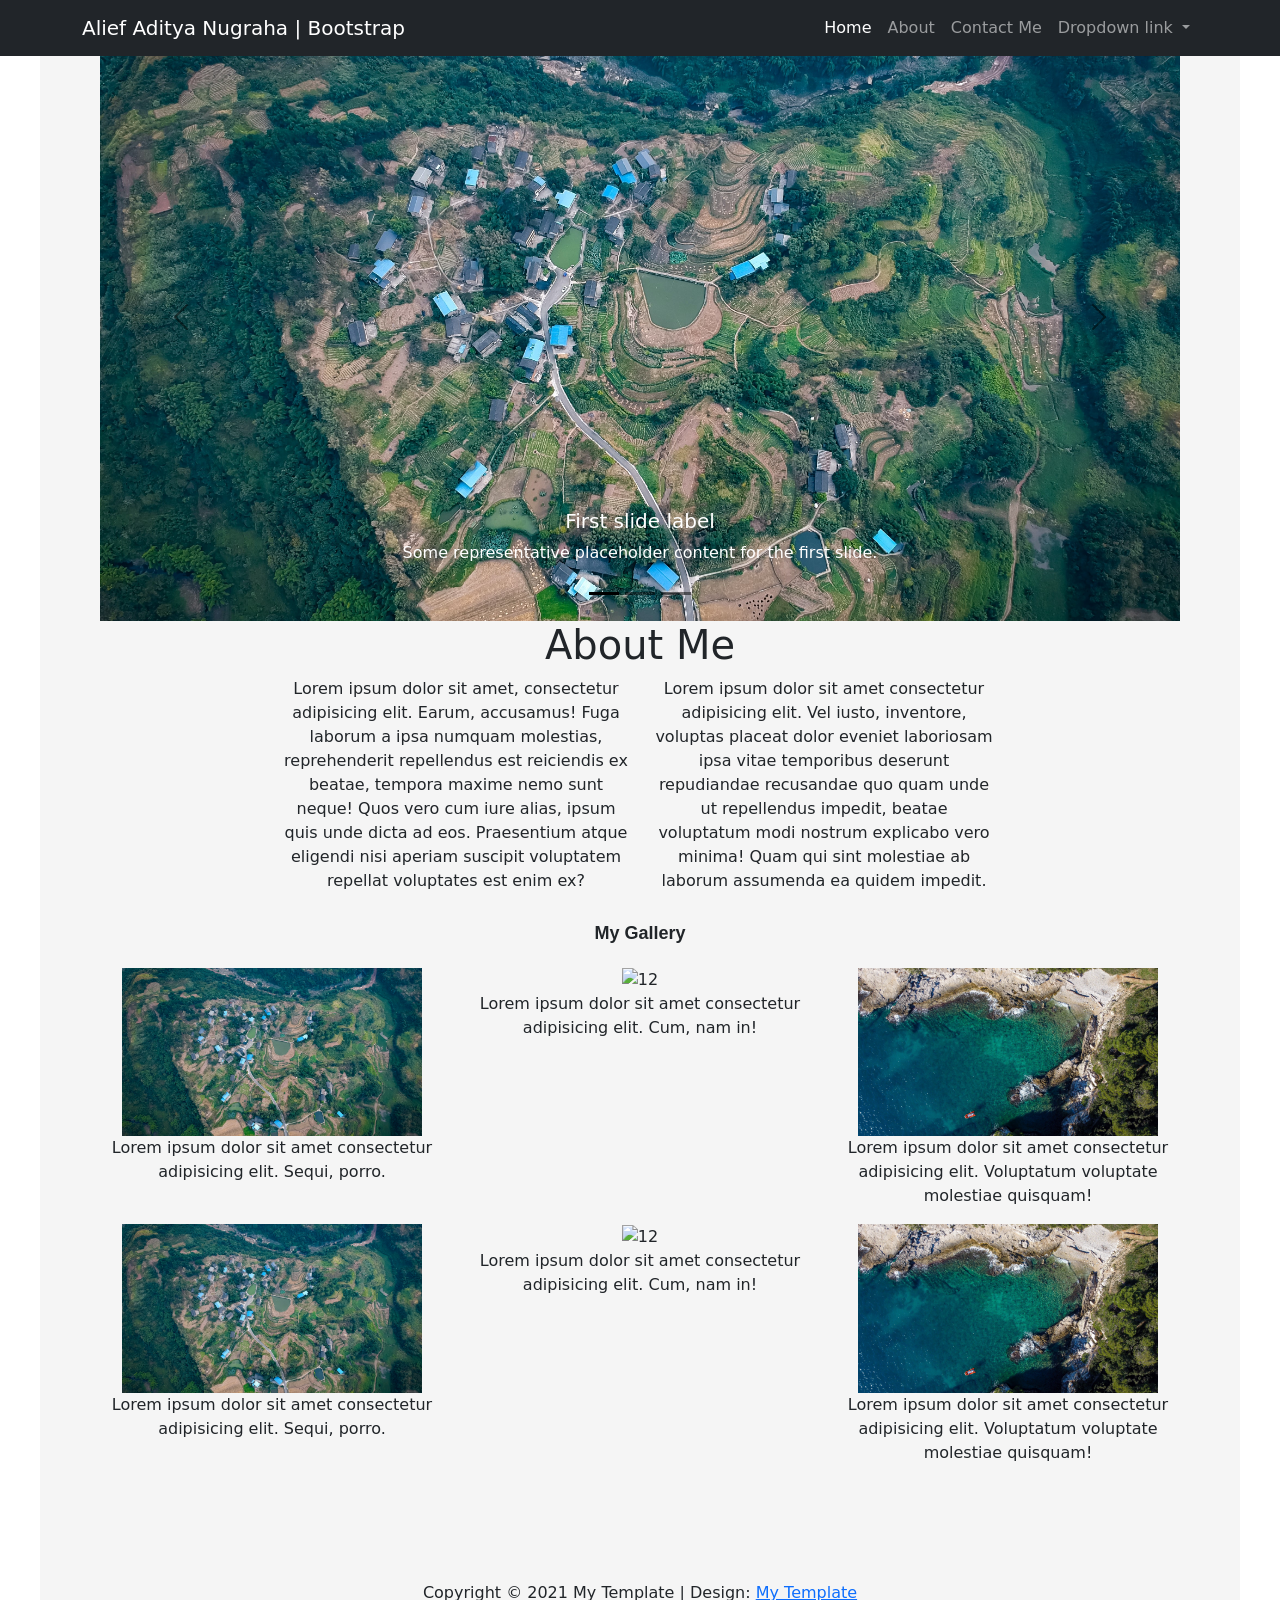
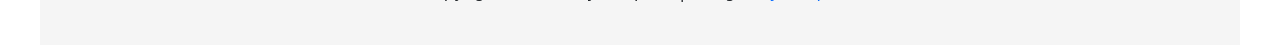
==== index.html @ 763671d0 "ubah nama html" ====
<!DOCTYPE html>
<html lang="en">
<head>
    <meta charset="UTF-8">
    <meta http-equiv="X-UA-Compatible" content="IE=edge">
    <meta name="viewport" content="width=device-width, initial-scale=1.0">
    <link href="https://cdn.jsdelivr.net/npm/bootstrap@5.0.0-beta2/dist/css/bootstrap.min.css" rel="stylesheet" integrity="sha384-BmbxuPwQa2lc/FVzBcNJ7UAyJxM6wuqIj61tLrc4wSX0szH/Ev+nYRRuWlolflfl" crossorigin="anonymous">

    <title>Home | My Website</title>
</head>
<body id="home">

  

  
    <nav class="navbar navbar-expand-lg navbar-dark bg-dark fixed-top">
        <div class="container">
          <a class="navbar-brand" href="#">Alief Aditya Nugraha | Bootstrap</a>
          <button class="navbar-toggler" type="button" data-bs-toggle="collapse" data-bs-target="#navbarNavDropdown" aria-controls="navbarNavDropdown" aria-expanded="false" aria-label="Toggle navigation">
            <span class="navbar-toggler-icon"></span>
          </button>
          <div class="collapse navbar-collapse" id="navbarNavDropdown">
            <ul class="navbar-nav ms-auto">
              <li class="nav-item">
                <a class="nav-link active" aria-current="page" href="#home">Home</a>
              </li>
              <li class="nav-item">
                <a class="nav-link" href="aboutme.html">About</a>
              </li>
              <li class="nav-item">
                <a class="nav-link" href="contactme.html">Contact Me</a>
              </li>
              <li class="nav-item dropdown">
                <a class="nav-link dropdown-toggle" href="#" id="navbarDropdownMenuLink" role="button" data-bs-toggle="dropdown" aria-expanded="false">
                  Dropdown link
                </a>
                <ul class="dropdown-menu" aria-labelledby="navbarDropdownMenuLink">
                  <li><a class="dropdown-item" href="https://www.instagram.com/adityanugraha_05">My Instagram</a></li>
                  <li><a class="dropdown-item" href="#gallery">My Gallery</a></li>
                  <li><a class="dropdown-item" href="#">Something else here</a></li>
                </ul>
              </li>
            </ul>
          </div>
        </div>
      </nav>
      <div class="jumbotron2">
        <div class="container2">
      <div id="carouselExampleDark" class="carousel carousel-dark slide" data-bs-ride="carousel">
        <div class="carousel-indicators">
          <button type="button" data-bs-target="#carouselExampleDark" data-bs-slide-to="0" class="active" aria-current="true" aria-label="Slide 1"></button>
          <button type="button" data-bs-target="#carouselExampleDark" data-bs-slide-to="1" aria-label="Slide 2"></button>
          <button type="button" data-bs-target="#carouselExampleDark" data-bs-slide-to="2" aria-label="Slide 3"></button>
        </div>
        <div class="carousel-inner">
          <div class="carousel-item active" data-bs-interval="10000">
            <img src="image/Home1.jpg" class="d-block w-100 h-10" alt="..." >
            <div class="carousel-caption d-none d-md-block">
              <h5>First slide label</h5>
              <p>Some representative placeholder content for the first slide.</p>
            </div>
          </div>
          <div class="carousel-item" data-bs-interval="2000">
            <img src="image/Home12.jpg" class="d-block w-100 h-10" alt="..." >
            <div class="carousel-caption d-none d-md-block">
              <h5>Second slide label</h5>
              <p>Some representative placeholder content for the second slide.</p>
            </div>
          </div>
          <div class="carousel-item" data-bs-interval="200">
            <img src="image/Home123.jpg" class="d-block w-100 h-10" alt="..." >
            <div class="carousel-caption d-none d-md-block">
              <h5>Third slide label</h5>
              <p>Some representative placeholder content for the third slide.</p>
            </div>
          </div>
        </div>
        <button class="carousel-control-prev" type="button" data-bs-target="#carouselExampleDark"  data-bs-slide="prev">
          <span class="carousel-control-prev-icon" aria-hidden="true"></span>
          <span class="visually-hidden">Previous</span>
        </button>
        <button class="carousel-control-next" type="button" data-bs-target="#carouselExampleDark"  data-bs-slide="next">
          <span class="carousel-control-next-icon" aria-hidden="true"></span>
          <span class="visually-hidden">Next</span>
        </button>
      </div>
   
        <div class="text-center" id="about">
          <div class="col-xs">
            <h1>About Me</h1>
          </div>
        
  
      <div class="row justify-content-center">
          <div class="col-4 text-center">
            Lorem ipsum dolor sit amet, consectetur adipisicing elit. Earum, accusamus! Fuga laborum a ipsa numquam molestias, reprehenderit repellendus est reiciendis ex beatae, tempora maxime nemo sunt neque! Quos vero cum iure alias, ipsum quis unde dicta ad eos. Praesentium atque eligendi nisi aperiam suscipit voluptatem repellat voluptates est enim ex?
          
          </div>
          <div class="col-4 text-center">
          Lorem ipsum dolor sit amet consectetur adipisicing elit. Vel iusto, inventore, voluptas placeat dolor eveniet laboriosam ipsa vitae temporibus deserunt repudiandae recusandae quo quam unde ut repellendus impedit, beatae voluptatum modi nostrum explicabo vero minima! Quam qui sint molestiae ab laborum assumenda ea quidem impedit.
          </div>
        </div>
  
  
  
        <div class="text-center" id="gallery">
          <div class="col">
            <h1>My Gallery</h1>
          </div>
  
        </div>
        <div class="container1">
         
        <div class="row justify-content-center">
          <div class="col-4 text-center">
            <img src="image/Home1.jpg" alt="profile" width="300" margin="10px" >
            <p>Lorem ipsum dolor sit amet consectetur adipisicing elit. Sequi, porro.</p>
          </div>
          <div class="col-4 text-center" >
          <img src="image/Home12.jpg" alt="12" width="300">
          <p>Lorem ipsum dolor sit amet consectetur adipisicing elit. Cum, nam in!</p>
        </div>
        <div class="col-4 text-center" >
          <img src="image/Home123.jpg" alt="12" width="300">
          <p>Lorem ipsum dolor sit amet consectetur adipisicing elit. Voluptatum voluptate molestiae quisquam!</p>
        </div>
        </div>
      </div> 
  
    
  <div class="container1">
  <div class="row justify-content-center">
    <div class="col-4 text-center">
      <img src="image/Home1.jpg" alt="profile" width="300" margin="10px" >
      <p>Lorem ipsum dolor sit amet consectetur adipisicing elit. Sequi, porro.</p>
    </div>
    <div class="col-4 text-center" >
    <img src="image/Home12.jpg" alt="12" width="300">
    <p>Lorem ipsum dolor sit amet consectetur adipisicing elit. Cum, nam in!</p>
  </div>
  <div class="col-4 text-center" >
    <img src="image/Home123.jpg" alt="12" width="300">
    <p>Lorem ipsum dolor sit amet consectetur adipisicing elit. Voluptatum voluptate molestiae quisquam!</p>
  </div>
  </div>
</div> 

</div>
</div>




  

<!--My footer-->


<div class ="container4 ">
  <div class="text-center">
   <a>Copyright &copy; 2021 My Template 
          
          | Design: <a Copyright class= "bi bi-instagram " href="https://www.instagram.com/adityanugraha_05">My Template</a></a>
        </div>
  
</div> 
    </div>  
  
    <!---MY CSS-->
      <style>

          .body{
              height:2000rem;
          }

          
          

          .jumbotron2 text-center p{
            background-color: #f5f5f5 ;
            padding-top:40px;
          }
          .container2{
            
            margin-left:60px;
            margin-right:60px;
            padding-top:13px;
          }

          .jumbotron2 {
            background-color: #f5f5f5 ;
            margin-left:40px;
            margin-right:40px;
          }
          .carousel carousel-dark slide {
            width :20px;
            color :light;
          }
          .col h1 {
             font-family: "arial"; 
             font-weight: bold;
             font-size: 18px;
             padding-top:30px;
             padding-bottom:15px;
          }
          .text-center a {
            padding :40px 0px 40px 0px;
            margin-top: 20px;
            margin-bottom:17px;
            background-color: #0000;
          }

          .text-center ul {
            padding-bottom :40px;
            padding-top :100px;
            margin-top: 20px;
            margin-bottom:17px;
            background-color: #0000;
          }
          
          

          .carousel-inner h5{
            color:#fff;
          }
          .carousel-inner p{
            color:#fff;
          }
          .container4 {
            padding-top :100px;
            padding-bottom :40px;
          }
          
      </style>


      
        
    <script src="https://cdn.jsdelivr.net/npm/bootstrap@5.0.0-beta2/dist/js/bootstrap.bundle.min.js" integrity="sha384-b5kHyXgcpbZJO/tY9Ul7kGkf1S0CWuKcCD38l8YkeH8z8QjE0GmW1gYU5S9FOnJ0" crossorigin="anonymous"></script>

</body>
</html>
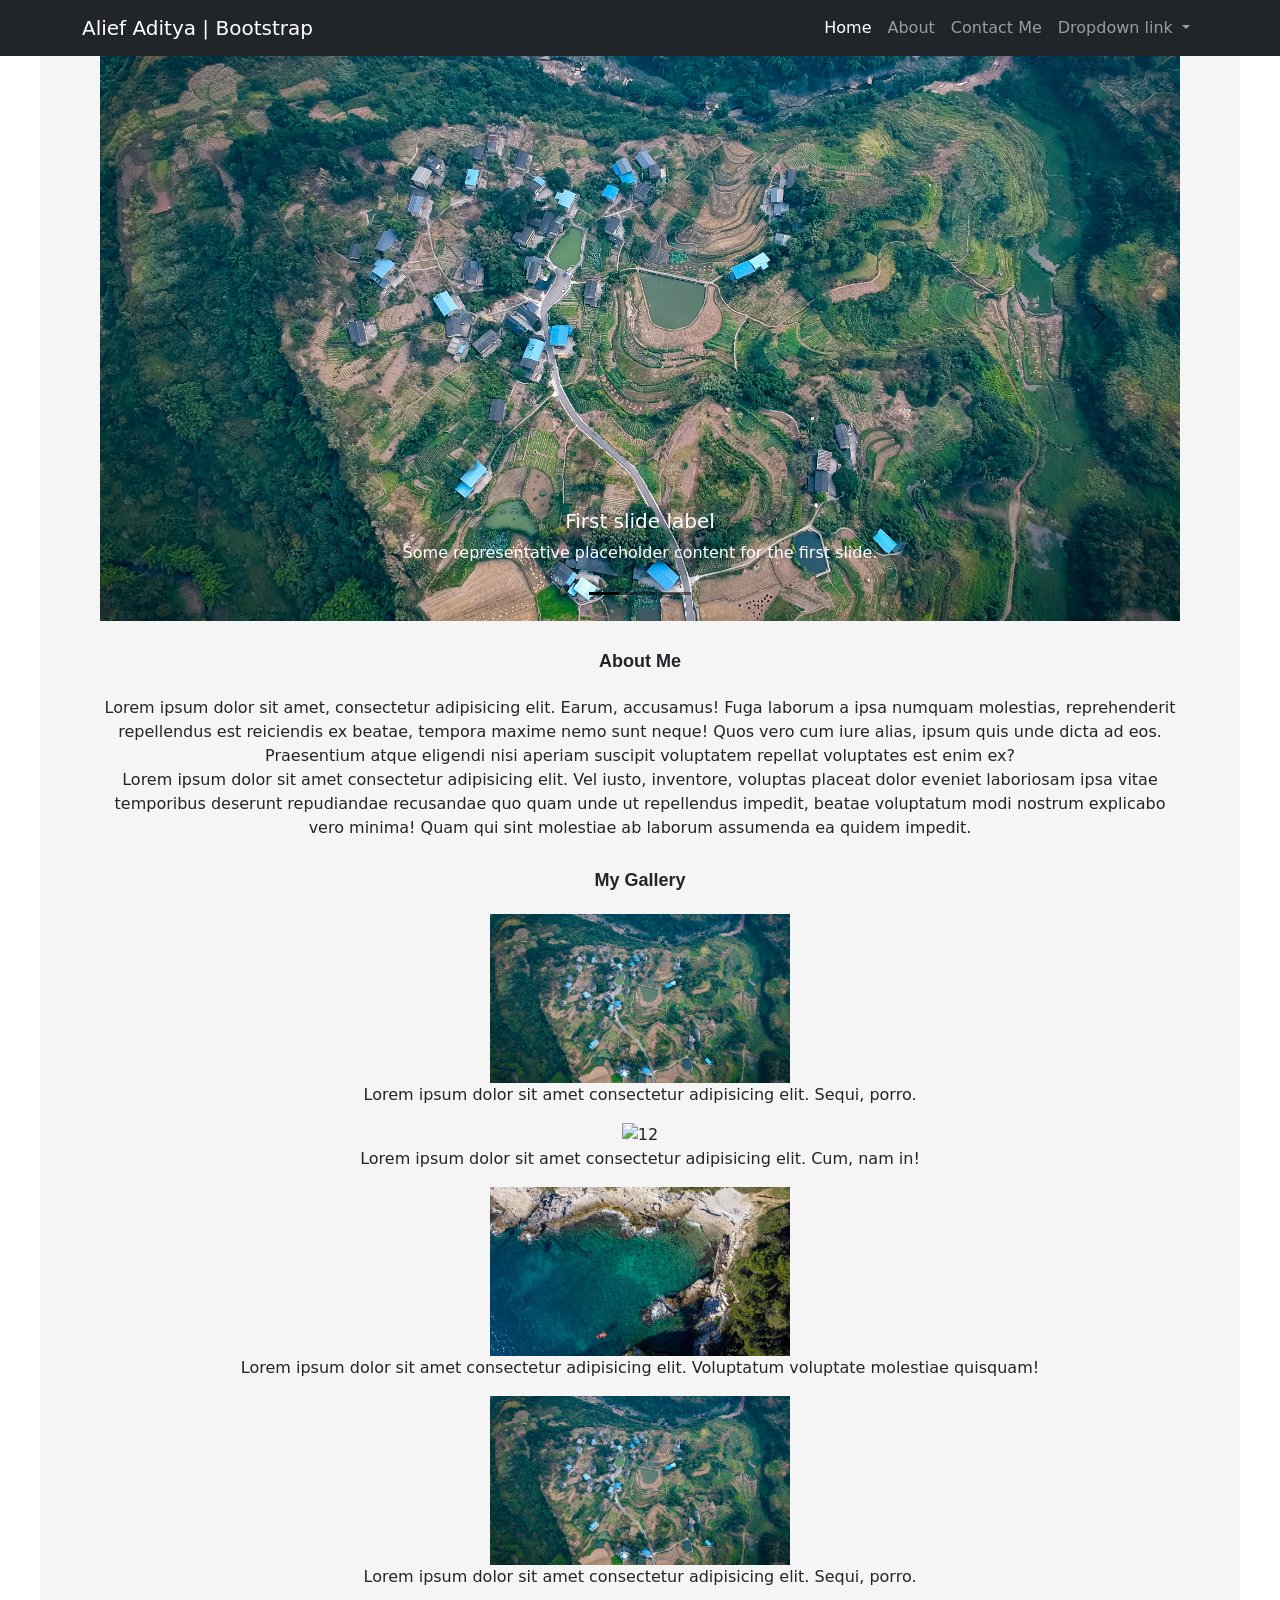
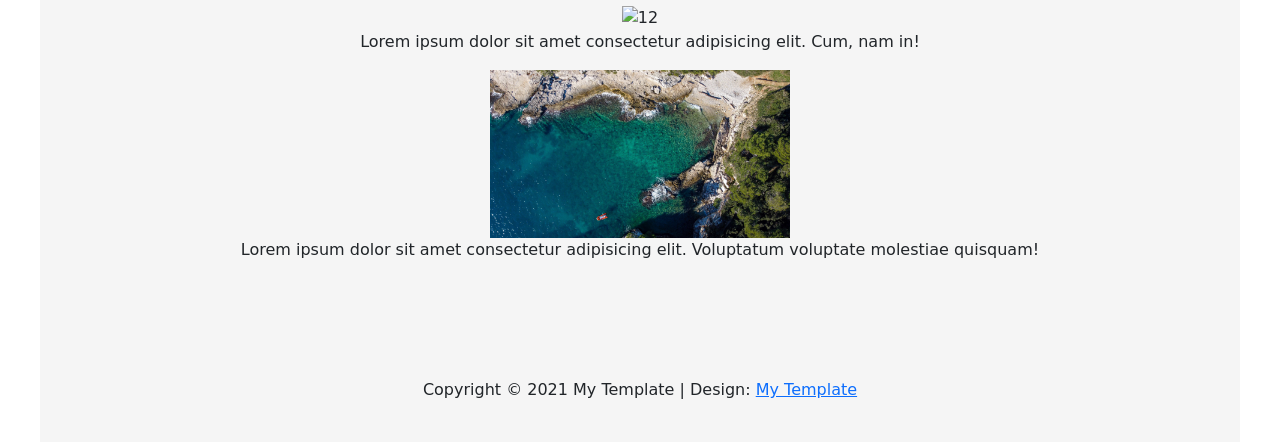
==== commit 70661b6c: "revisi1" ====
--- a/index.html
+++ b/index.html
@@ -15,7 +15,7 @@
   
     <nav class="navbar navbar-expand-lg navbar-dark bg-dark fixed-top">
         <div class="container">
-          <a class="navbar-brand" href="#">Alief Aditya Nugraha | Bootstrap</a>
+          <a class="navbar-brand" href="#">Alief Aditya | Bootstrap</a>
           <button class="navbar-toggler" type="button" data-bs-toggle="collapse" data-bs-target="#navbarNavDropdown" aria-controls="navbarNavDropdown" aria-expanded="false" aria-label="Toggle navigation">
             <span class="navbar-toggler-icon"></span>
           </button>
@@ -36,8 +36,8 @@
                 </a>
                 <ul class="dropdown-menu" aria-labelledby="navbarDropdownMenuLink">
                   <li><a class="dropdown-item" href="https://www.instagram.com/adityanugraha_05">My Instagram</a></li>
-                  <li><a class="dropdown-item" href="#gallery">My Gallery</a></li>
-                  <li><a class="dropdown-item" href="#">Something else here</a></li>
+                  <li><a class="dropdown-item" href="https://www.facebook.com">My Facebook</a></li>
+                  <li><a class="dropdown-item" href="https://www.twitter.com">My Twitter</a></li>
                 </ul>
               </li>
             </ul>
@@ -54,21 +54,21 @@
         </div>
         <div class="carousel-inner">
           <div class="carousel-item active" data-bs-interval="10000">
-            <img src="image/Home1.jpg" class="d-block w-100 h-10" alt="..." >
+            <img src="image/Home1.jpg" class="d-block w-100 h-10 img-fluid" alt="..." >
             <div class="carousel-caption d-none d-md-block">
               <h5>First slide label</h5>
               <p>Some representative placeholder content for the first slide.</p>
             </div>
           </div>
           <div class="carousel-item" data-bs-interval="2000">
-            <img src="image/Home12.jpg" class="d-block w-100 h-10" alt="..." >
+            <img src="image/Home12.jpg" class="d-block w-100 h-10 img-fluid" alt="..." >
             <div class="carousel-caption d-none d-md-block">
               <h5>Second slide label</h5>
               <p>Some representative placeholder content for the second slide.</p>
             </div>
           </div>
           <div class="carousel-item" data-bs-interval="200">
-            <img src="image/Home123.jpg" class="d-block w-100 h-10" alt="..." >
+            <img src="image/Home123.jpg" class="d-block w-100 h-10 img-fluid" alt="..." >
             <div class="carousel-caption d-none d-md-block">
               <h5>Third slide label</h5>
               <p>Some representative placeholder content for the third slide.</p>
@@ -86,17 +86,17 @@
       </div>
    
         <div class="text-center" id="about">
-          <div class="col-xs">
+          <div class="col">
             <h1>About Me</h1>
           </div>
         
   
       <div class="row justify-content-center">
-          <div class="col-4 text-center">
+          <div class="col-xs-sm-md-lg-xl-xxl text-center ">
             Lorem ipsum dolor sit amet, consectetur adipisicing elit. Earum, accusamus! Fuga laborum a ipsa numquam molestias, reprehenderit repellendus est reiciendis ex beatae, tempora maxime nemo sunt neque! Quos vero cum iure alias, ipsum quis unde dicta ad eos. Praesentium atque eligendi nisi aperiam suscipit voluptatem repellat voluptates est enim ex?
           
           </div>
-          <div class="col-4 text-center">
+          <div class="col-xs-sm-md-lg-xl-xxl text-center ">
           Lorem ipsum dolor sit amet consectetur adipisicing elit. Vel iusto, inventore, voluptas placeat dolor eveniet laboriosam ipsa vitae temporibus deserunt repudiandae recusandae quo quam unde ut repellendus impedit, beatae voluptatum modi nostrum explicabo vero minima! Quam qui sint molestiae ab laborum assumenda ea quidem impedit.
           </div>
         </div>
@@ -112,16 +112,16 @@
         <div class="container1">
          
         <div class="row justify-content-center">
-          <div class="col-4 text-center">
-            <img src="image/Home1.jpg" alt="profile" width="300" margin="10px" >
+          <div class="col-xs-sm-md-lg-xl-xxl text-center ">
+            <img src="image/Home1.jpg" class ="img-fluid" alt="profile" width="300" margin="10px" >
             <p>Lorem ipsum dolor sit amet consectetur adipisicing elit. Sequi, porro.</p>
           </div>
-          <div class="col-4 text-center" >
-          <img src="image/Home12.jpg" alt="12" width="300">
+          <div class="col-xs-sm-md-lg-xl-xxl text-center " >
+          <img src="image/Home12.jpg" class ="img-fluid" alt="12" width="300">
           <p>Lorem ipsum dolor sit amet consectetur adipisicing elit. Cum, nam in!</p>
         </div>
-        <div class="col-4 text-center" >
-          <img src="image/Home123.jpg" alt="12" width="300">
+        <div class="col-xs-sm-md-lg-xl-xxl text-center " >
+          <img src="image/Home123.jpg" class ="img-fluid" alt="12" width="300">
           <p>Lorem ipsum dolor sit amet consectetur adipisicing elit. Voluptatum voluptate molestiae quisquam!</p>
         </div>
         </div>
@@ -130,16 +130,16 @@
     
   <div class="container1">
   <div class="row justify-content-center">
-    <div class="col-4 text-center">
-      <img src="image/Home1.jpg" alt="profile" width="300" margin="10px" >
+    <div class="col-xs-sm-md-lg-xl-xxl text-center ">
+      <img src="image/Home1.jpg" class ="img-fluid" alt="profile" width="300" margin="10px" >
       <p>Lorem ipsum dolor sit amet consectetur adipisicing elit. Sequi, porro.</p>
     </div>
-    <div class="col-4 text-center" >
-    <img src="image/Home12.jpg" alt="12" width="300">
+    <div class="col-xs-sm-md-lg-xl-xxl text-center " >
+    <img src="image/Home12.jpg" class ="img-fluid" alt="12" width="300">
     <p>Lorem ipsum dolor sit amet consectetur adipisicing elit. Cum, nam in!</p>
   </div>
-  <div class="col-4 text-center" >
-    <img src="image/Home123.jpg" alt="12" width="300">
+  <div class="col-xs-sm-md-lg-xl-xxl text-center " >
+    <img src="image/Home123.jpg" class ="img-fluid" alt="12" width="300">
     <p>Lorem ipsum dolor sit amet consectetur adipisicing elit. Voluptatum voluptate molestiae quisquam!</p>
   </div>
   </div>
@@ -165,17 +165,15 @@
   
 </div> 
     </div>  
-  
+
     <!---MY CSS-->
       <style>
 
           .body{
               height:2000rem;
           }
-
-          
-          
-
+          
+          
           .jumbotron2 text-center p{
             background-color: #f5f5f5 ;
             padding-top:40px;
@@ -230,6 +228,43 @@
             padding-top :100px;
             padding-bottom :40px;
           }
+
+
+          @media screen (max-width: 800px){
+            .container2{
+            
+            margin-left:20px;
+            margin-right:20px;
+            padding-top:100px;
+          }
+          .jumbotron2 {
+            background-color: #f5f5f5 ;
+            margin-left:10px;
+            margin-right:10px;
+            padding-top: 30px;;
+          }
+          .col ::after{
+            columns: 0;
+          }
+          .carousel-item .img{
+            width: 50px;
+          }
+          .body{
+              width:20rem;
+          }
+          .col h1 {
+             font-family: "arial"; 
+             font-weight: bold;
+             font-size: rfs-fluid-value(1.125rem);
+             padding-top:30px;
+             padding-bottom:15px;
+          }
+
+
+          @media screen (max-width:500px) {
+            
+          }
+          }
           
       </style>
 
